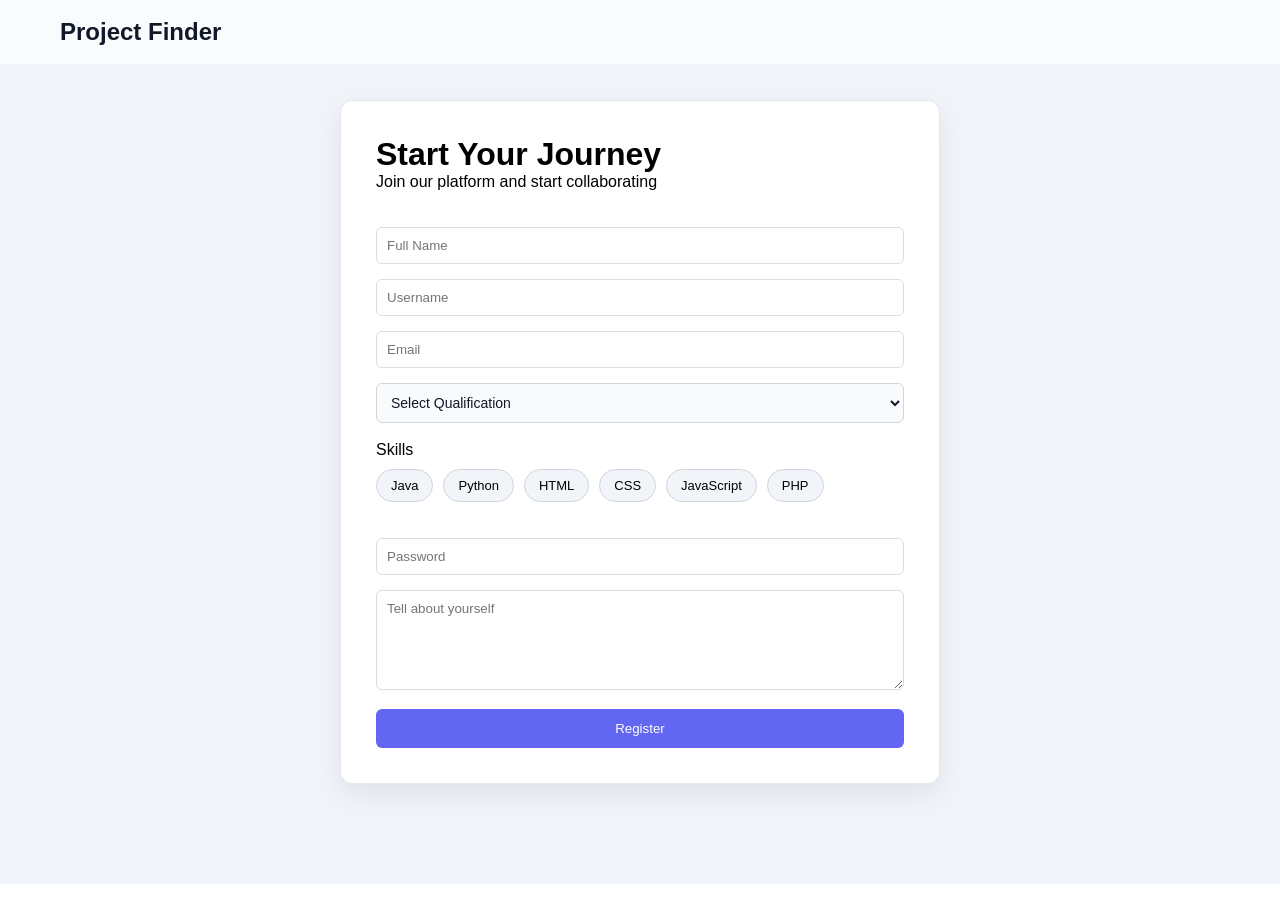
==== frontend/register.html @ 21f709b0 "added register.php" ====
<!DOCTYPE html>
<html>
<head>
  <title>Register</title>
  <link rel="stylesheet" href="../assets/css/register.css">
</head>

<body>

<div class="navbar">
  <h2>Project Finder</h2>
</div>

<div class="main">

  <div class="form-box">

    <h1>Start Your Journey</h1>
    <p>Join our platform and start collaborating</p>
    <br><br>

    <!-- FORM -->
    <form action="..\backend\controllers\register.php" method="POST">

  <input type="text" name="full_name" placeholder="Full Name" required>

  <input type="text" name="username" placeholder="Username" required>

  <input type="email" name="email" placeholder="Email" required>

  <select name="qualification" required>
    <option value="">Select Qualification</option>
    <option>MCA</option>
    <option>BCA</option>
    <option>BTech</option>
    <option>MTech</option>
  </select>
  <br><br>

  <div class="input-group">
  <label>Skills</label>

  <div class="skills-box">

    <input type="checkbox" id="java" name="skills[]" value="Java">
    <label for="java">Java</label>

    <input type="checkbox" id="python" name="skills[]" value="Python">
    <label for="python">Python</label>

    <input type="checkbox" id="html" name="skills[]" value="HTML">
    <label for="html">HTML</label>

    <input type="checkbox" id="css" name="skills[]" value="CSS">
    <label for="css">CSS</label>

    <input type="checkbox" id="js" name="skills[]" value="JavaScript">
    <label for="js">JavaScript</label>

    <input type="checkbox" id="php" name="skills[]" value="PHP">
    <label for="php">PHP</label>

  </div>
</div>
  <br><br>

  <input type="password" name="password" placeholder="Password" required>

  <textarea name="about" placeholder="Tell about yourself"></textarea>

  <button type="submit">Register</button>

</form>

  </div>

</div>

</body>
</html>
---- assets/css/register.css ----
* {
  margin: 0;
  padding: 0;
  box-sizing: border-box;
  font-family: 'Inter', sans-serif;
}

/* NAVBAR */
.navbar {
  position: fixed;
  top: 0;
  left: 0;
  width: 100%;

  padding: 18px 60px;

  display: flex;
  justify-content: space-between;
  align-items: center;

  background: rgba(255, 255, 255, 0.6); /* transparent */
  backdrop-filter: blur(10px); /* glass effect */

  z-index: 1000;
}
.navbar h2 {
  font-weight: 600;
  color: #111827;
}

/* MAIN */
.main {
  padding: 100px 20px;
  background: #f1f5f9;

  display: flex;
  justify-content: center;   /* CENTER HORIZONTALLY */
  align-items: center;       /* CENTER VERTICALLY */
}

/* FORM SECTION */
.form-section {
  max-width: 700px;
  margin: auto;
  background: white;
  padding: 40px;
  border-radius: 10px;
  border: 1px solid #e5e7eb;
}
.form-box {
  width: 600px;
  background: #ffffff; /* pure white */
  padding: 35px;
  border-radius: 12px;

  border: 1px solid #e5e7eb;

  box-shadow: 0 10px 30px rgba(0, 0, 0, 0.08);
}

/* TITLE */
.form-section h1 {
  font-size: 36px;
  margin-bottom: 10px;
}

.form-section p {
  margin-bottom: 25px;
  color: #555;
}

/* INPUT */
input, textarea {
  width: 100%;
  padding: 10px;
  margin-bottom: 15px;
  border-radius: 6px;
  border: 1px solid #ddd;
}

/* ROW (SIDE BY SIDE) */
.row {
  display: flex;
  gap: 10px;
}

/* TEXTAREA */
textarea {
  height: 100px;
}

/* CHECKBOX */
.checkbox {
  display: flex;
  align-items: center;
  margin-bottom: 15px;
}

.checkbox input {
  width: auto;
  margin-right: 10px;
}

/* BUTTON */
button {
  width: 100%;
  padding: 12px;
  background: #6366f1;
  color: white;
  border: none;
  border-radius: 6px;
  cursor: pointer;
}

button:hover {
  background: #4f46e5;
}

/* LOGIN LINK */
.login-link {
  margin-top: 15px;
  font-size: 14px;
}

/* FOOTER */
.footer {
  background: #111827;
  color: white;
  padding: 40px 60px;
}

.footer-grid {
  display: flex;
  justify-content: space-between;
  margin-bottom: 20px;
}

.copy {
  text-align: center;
  font-size: 14px;
}
select {
  width: 100%;
  padding: 10px;
  border-radius: 6px;
  border: 1px solid #d1d5db;
  background: #f9fafb;
  color: #111827;
  font-size: 14px;
}

/* align with input row */
.row select {
  flex: 1;
}
.row input,
.row select {
  flex: 1;
}
/* select same style as input */
select {
  width: 100%;
  padding: 10px;
  border-radius: 6px;
  border: 1px solid #d1d5db;
  background: #f9fafb;
  color: #111827;
  font-size: 14px;
}

/* multi-select height */
select[multiple] {
  height: 120px;
}
.checkbox-group {
  display: flex;
  flex-wrap: wrap;
  gap: 10px;
  margin-bottom: 15px;
}

.checkbox-group label {
  background: #f1f5f9;
  padding: 8px 12px;
  border-radius: 20px;
  cursor: pointer;
  border: 1px solid #d1d5db;
  font-size: 13px;
  transition: 0.3s;
}
.skills-box {
  display: flex;
  flex-wrap: wrap;
  gap: 10px;
  margin-top: 10px;
}

/* hide default checkbox */
.skills-box input {
  display: none;
}

/* style labels like buttons */
.skills-box label {
  padding: 8px 14px;
  background: #f1f5f9;
  border: 1px solid #d1d5db;
  border-radius: 20px;
  cursor: pointer;
  font-size: 13px;
  transition: 0.3s;
}

/* hover */
.skills-box label:hover {
  background: #e0e7ff;
}

/* when selected */
.skills-box input:checked + label {
  background: #6366f1;
  color: white;
  border-color: #6366f1;
}
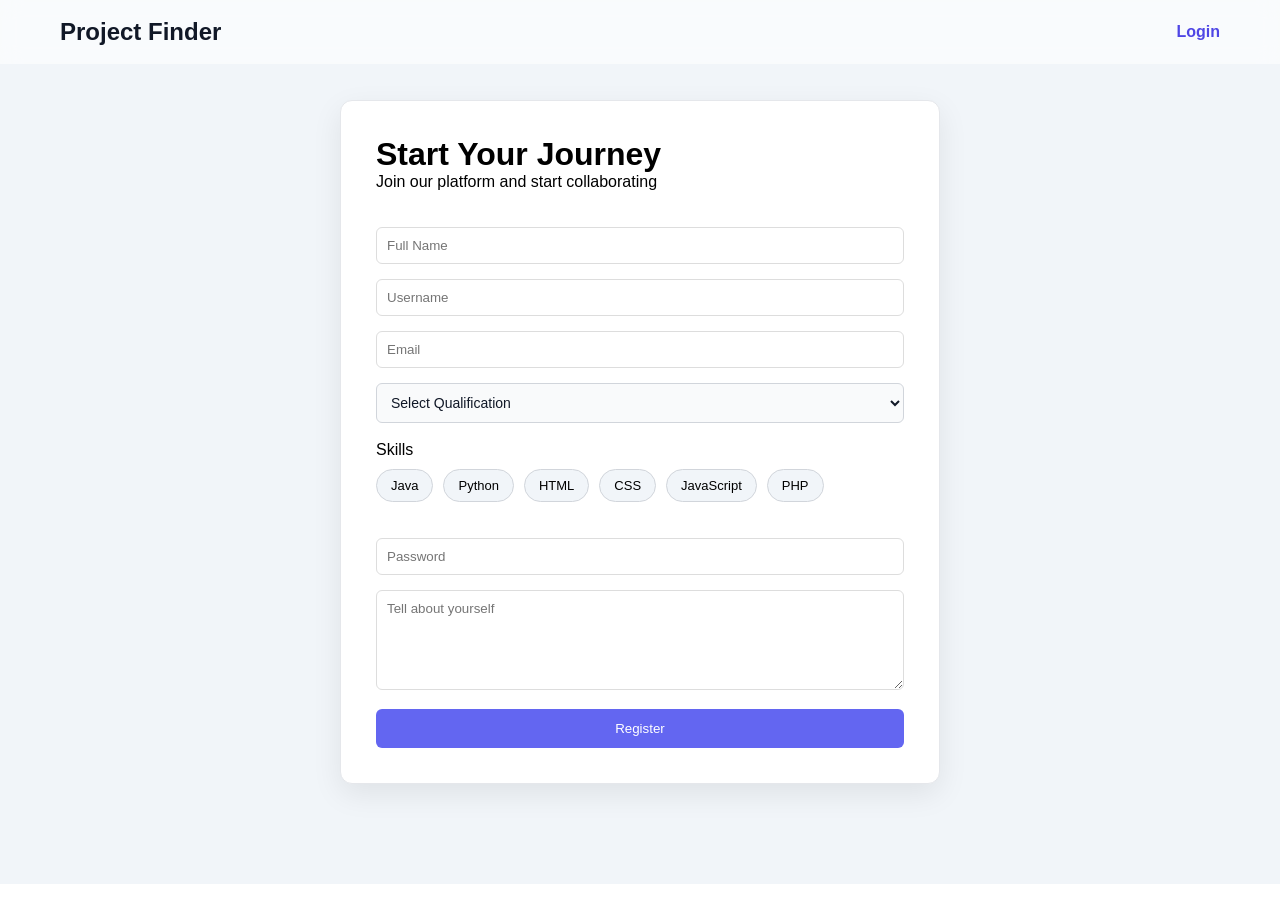
==== commit aedc04d0: "added user profile page" ====
--- a/frontend/register.html
+++ b/frontend/register.html
@@ -9,6 +9,10 @@
 
 <div class="navbar">
   <h2>Project Finder</h2>
+
+  <div class="nav-links">
+    <a href="login.html" class="login-btn">Login</a>
+  </div>
 </div>
 
 <div class="main">
@@ -20,7 +24,7 @@
     <br><br>
 
     <!-- FORM -->
-    <form action="..\backend\controllers\register.php" method="POST">
+    <form action="..\backend\register.php" method="POST">
 
   <input type="text" name="full_name" placeholder="Full Name" required>
 
--- a/assets/css/register.css
+++ b/assets/css/register.css
@@ -221,4 +221,16 @@
   background: #6366f1;
   color: white;
   border-color: #6366f1;
-}+}
+/* Navbar login button */
+.nav-links{
+  display:flex;
+  align-items:center;
+}
+
+.navbar a{
+    text-decoration:none;
+    color:#4f46e5;
+    font-weight:600;
+    margin-left:18px;
+}
